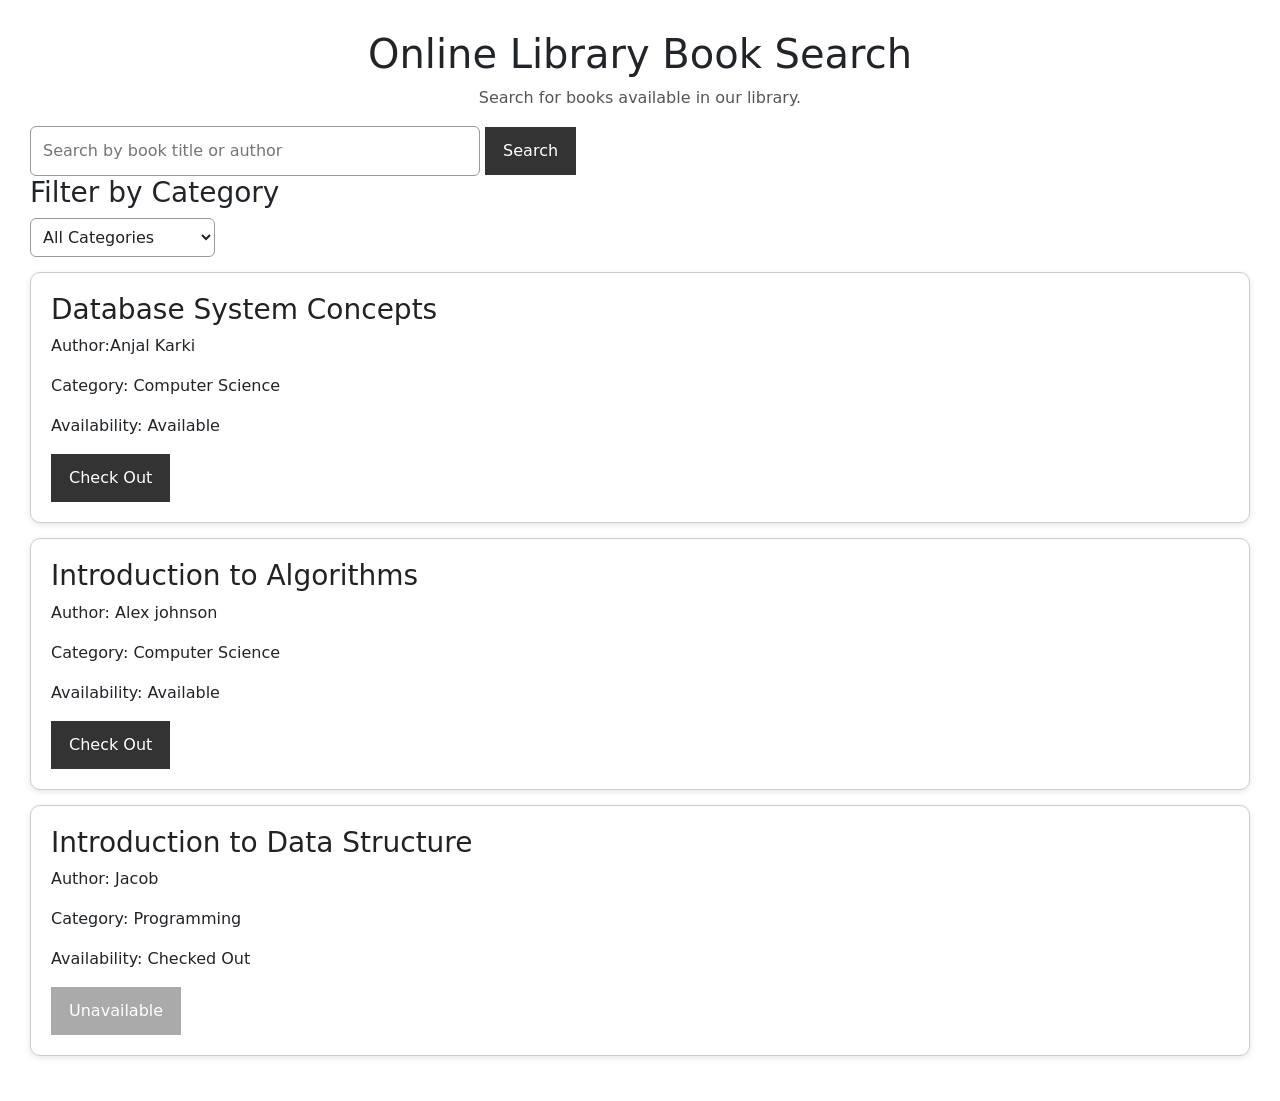
==== checkout.html @ defa2913 "Add book search and checkout interface" ====
<!DOCTYPE html>
<html lang="en">
<head>
    <meta charset="UTF-8">
    <meta name="viewport" content="width=device-width, initial-scale=1.0">
    <title>Book Search - Online Library</title>
    <link rel="stylesheet" href="book-search.css">
    <link href="https://cdn.jsdelivr.net/npm/bootstrap@5.3.3/dist/css/bootstrap.min.css" rel="stylesheet">
</head>
<body>

    <h1>Online Library Book Search</h1>
    <p>Search for books available in our library.</p>

    <input
    type="text"
    id="searchInput"
    placeholder="Search by book title or author"
>

<button onclick="searchBooks()">Search</button>

<h3>Filter by Category</h3>

<select id="categoryFilter" onchange="filterBooks()">
    <option value="all">All Categories</option>
    <option value="Computer Science">Computer Science</option>
    <option value="Programming">Programming</option>
</select>

<script src="script.js"></script>
</body>
</html>
<p id="noResults" style="display: none;">
    No books found matching your search.
</p>

<div class="book">
    <h3>Database System Concepts</h3>
    <p>Author:Anjal Karki</p>
    <p>Category: Computer Science</p>
    <p>Availability: Available</p>
    <button onclick="checkoutBook(this)">Check Out</button>
</div>

<div class="book">
    <h3>Introduction to Algorithms</h3>
    <p>Author: Alex johnson</p>
    <p>Category: Computer Science</p>
    <p>Availability: Available</p>
    <button onclick="checkoutBook(this)">Check Out</button>
</div>

<div class="book">
    <h3>Introduction to Data Structure</h3>
    <p>Author: Jacob</p>
    <p>Category: Programming</p>
    <p>Availability: Checked Out</p>
    <button disabled>Unavailable</button>
</div>
---- book-search.css ----
/* Style the entire page */
body {
    font-family: Arial, sans-serif;
    background-color: #f2f2f2;
    margin: 0;
    padding: 30px;
    color: #222222;
}

/* Main heading */
h1 {
    color: #1a1a1a;
    text-align: center;
}

/* Paragraph below heading */
body > p {
    text-align: center;
    color: #555555;
}

/* Search input */
#searchInput {
    padding: 12px;
    width: 55%;
    max-width: 450px;
    border: 1px solid #999999;
    border-radius: 6px;
    background-color: #ffffff;
    color: #222222;
    font-size: 16px;
}

/* Buttons */
button {
    padding: 12px 18px;
    background-color: #333333;
    color: white;
    border: none;
    border-radius: 6px;
    cursor: pointer;
}

/* Hover effect */
button:hover {
    background-color: #555555;
}

/* Unavailable button */
button:disabled {
    background-color: #aaaaaa;
    color: #ffffff;
    cursor: not-allowed;
}

/* Book cards */
.book {
    background-color: #ffffff;
    padding: 20px;
    margin: 15px 0;
    border-radius: 10px;
    border: 1px solid #cccccc;
    box-shadow: 0 2px 6px rgba(0,0,0,0.10);
}

/* Book title */
.book h3 {
    color: #222222;
    margin-top: 0;
}

/* Category dropdown */
#categoryFilter {
    padding: 8px;
    background-color: #ffffff;
    color: #222222;
    border: 1px solid #999999;
    border-radius: 6px;
}

/* No results message */
#noResults {
    text-align: center;
    color: #666666;
    padding: 20px;
}

/* Navigation bar */
.navbar {
    background-color: #333333 !important;
    border-radius: 6px;
    margin-bottom: 25px;
}

.navbar .nav-link {
    color: #ffffff !important;
}

.navbar .nav-link:hover {
    color: #dddddd !important;
}
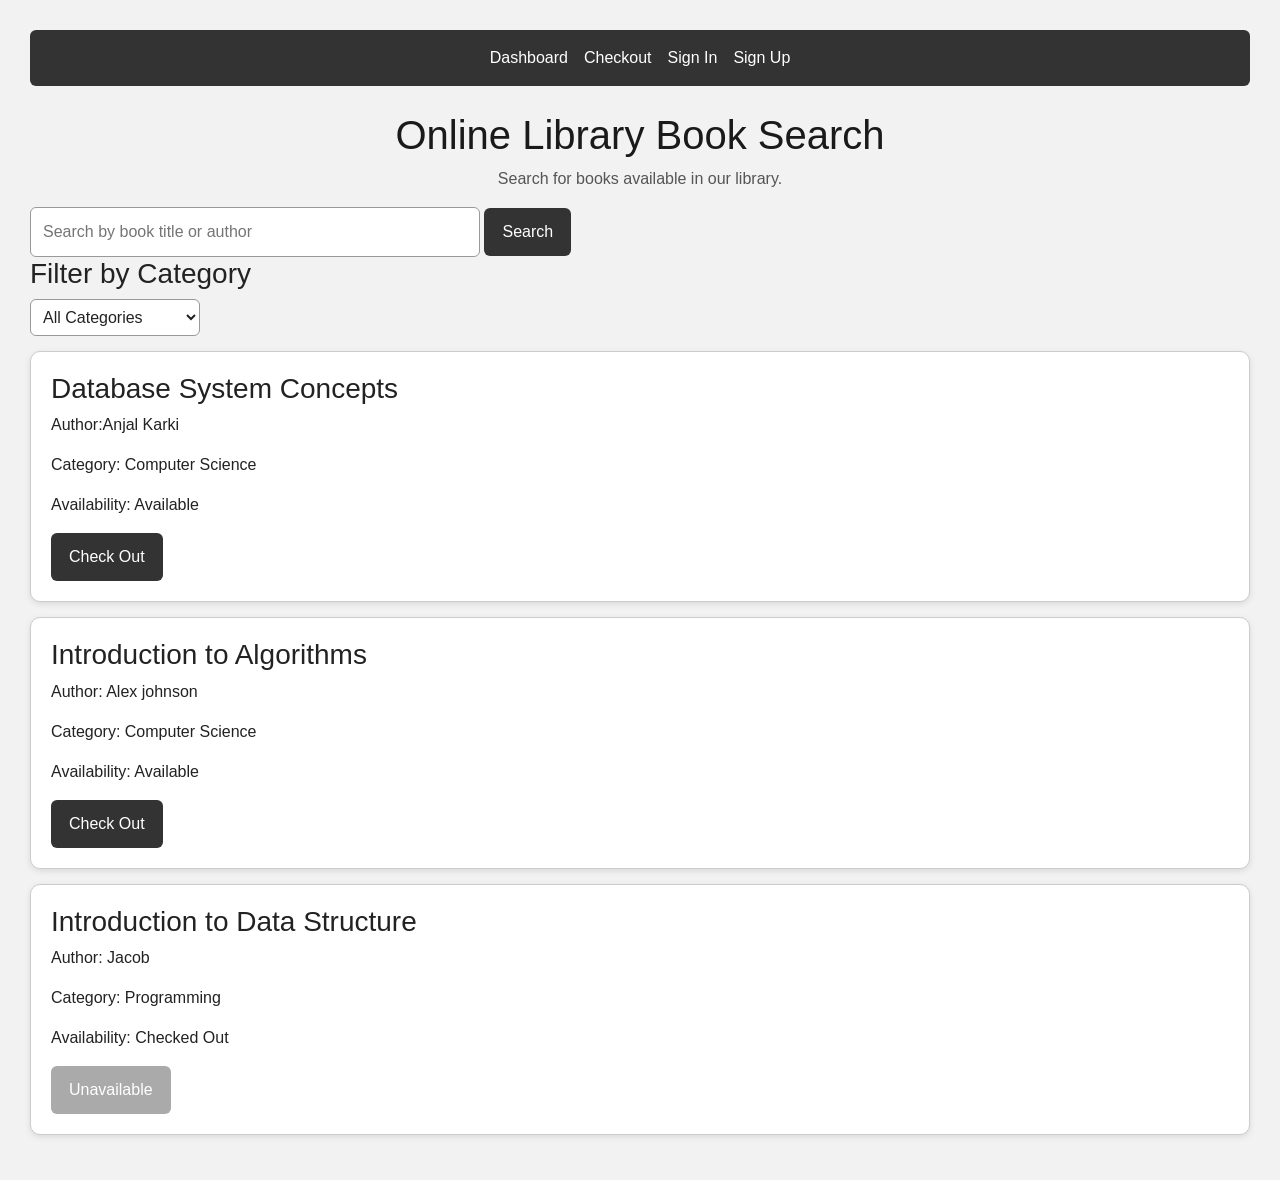
==== commit 3c671573: "Add shared navbar to checkout page" ====
--- a/checkout.html
+++ b/checkout.html
@@ -5,10 +5,28 @@
     <meta charset="UTF-8">
     <meta name="viewport" content="width=device-width, initial-scale=1.0">
     <title>Book Search - Online Library</title>
-    <link rel="stylesheet" href="book-search.css">
-    <link href="https://cdn.jsdelivr.net/npm/bootstrap@5.3.3/dist/css/bootstrap.min.css" rel="stylesheet">
+   <!-- Bootstrap -->
+<link href="https://cdn.jsdelivr.net/npm/bootstrap@5.3.8/dist/css/bootstrap.min.css" rel="stylesheet">
+
+<!-- Team shared stylesheet -->
+<link rel="stylesheet" href="style.css">
+
+<!-- My book search stylesheet -->
+<link rel="stylesheet" href="book-search.css">
 </head>
 <body>
+  
+<!-- Navigation Bar -->
+<nav class="navbar navbar-expand bg-secondary">
+    <div class="container-fluid justify-content-center">
+        <div class="navbar-nav">
+            <a class="nav-link text-white" href="index.php">Dashboard</a>
+            <a class="nav-link text-white" href="checkout.html">Checkout</a>
+            <a class="nav-link text-white" href="sign-in.html">Sign In</a>
+            <a class="nav-link text-white" href="sign-up.html">Sign Up</a>
+        </div>
+    </div>
+</nav>
 
     <h1>Online Library Book Search</h1>
     <p>Search for books available in our library.</p>
--- a/style.css
+++ b/style.css
@@ -0,0 +1,4 @@
+body {
+   background-color: #303030;
+   color: white;
+}
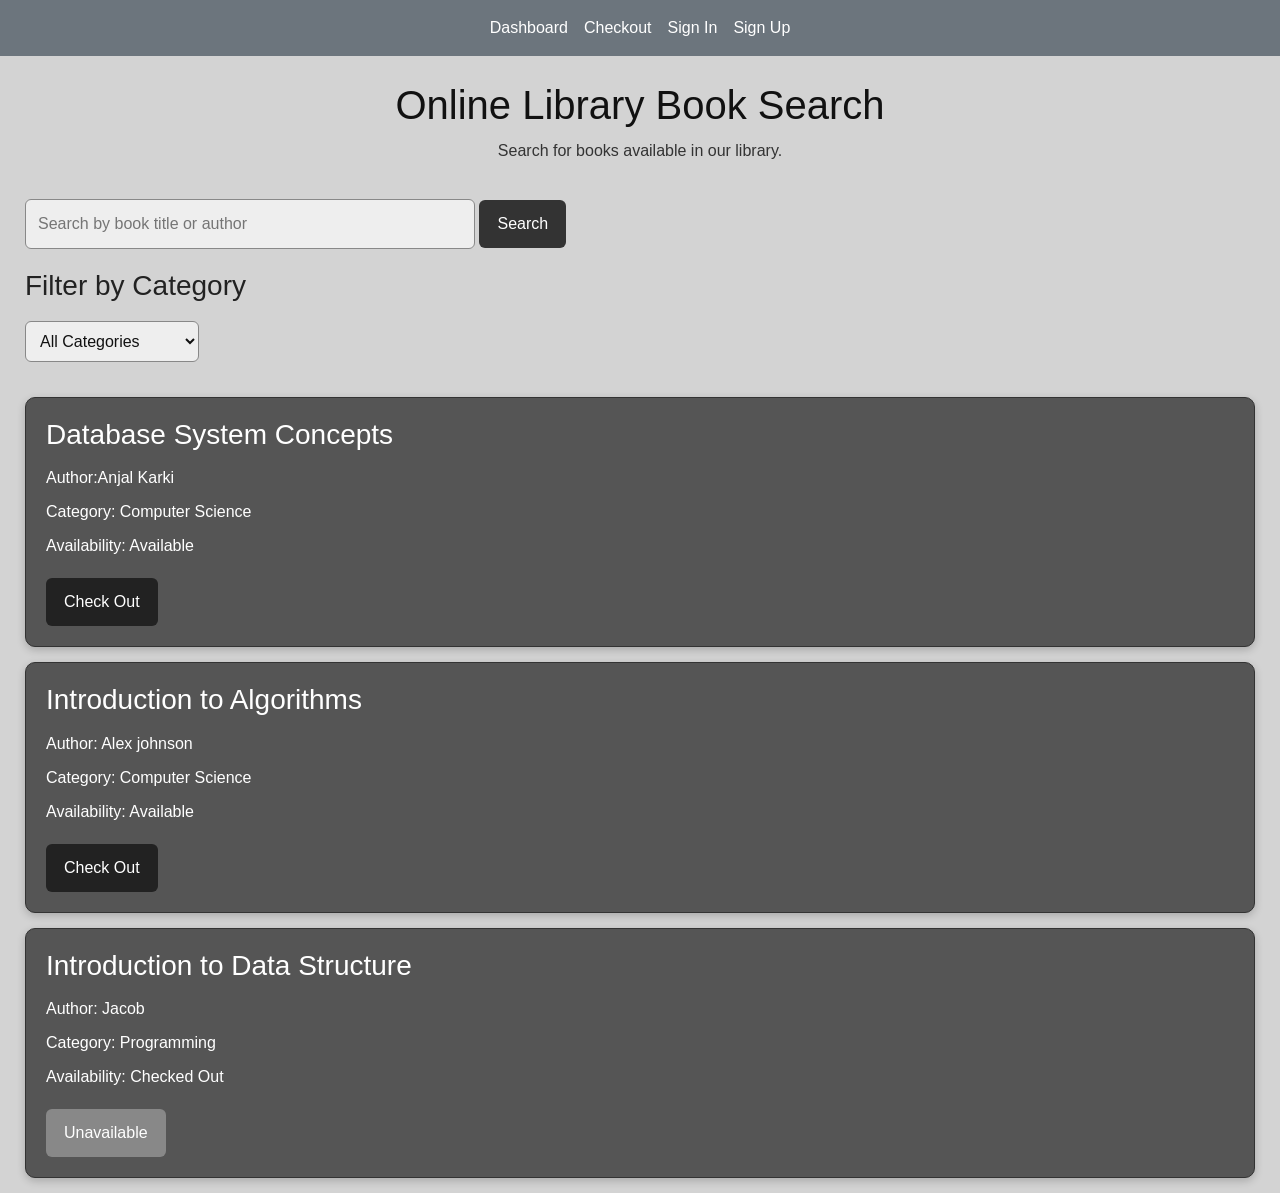
==== commit 3ce96951: "Update book search styling" ====
--- a/checkout.html
+++ b/checkout.html
@@ -16,7 +16,7 @@
 </head>
 <body>
   
-<!-- Navigation Bar -->
+<!-- NAV -->
 <nav class="navbar navbar-expand bg-secondary">
     <div class="container-fluid justify-content-center">
         <div class="navbar-nav">
--- a/book-search.css
+++ b/book-search.css
@@ -1,102 +1,214 @@
 
-/* Style the entire page */
+/* ==============================
+   BOOK SEARCH PAGE
+   ============================== */
+
+/* Main Page */
 body {
     font-family: Arial, sans-serif;
-    background-color: #f2f2f2;
+    background-color: #d3d3d3;
+    color: #111111;
     margin: 0;
-    padding: 30px;
+    padding: 0;
+}
+
+
+
+.navbar {
+    background-color: #6c757d !important;
+    border-radius: 0;
+    margin: 0;
+    padding: 8px 0;
+    width: 100%;
+}
+
+.navbar .nav-link {
+    color: #ffffff !important;
+}
+
+.navbar .nav-link:hover {
+    color: #dddddd !important;
+}
+
+/* ==============================
+   HEADINGS AND TEXT
+   ============================== */
+
+h1 {
+    color: #111111;
+    text-align: center;
+    margin-top: 25px;
+    margin-bottom: 10px;
+}
+
+h2, h3 {
     color: #222222;
-}
-
-/* Main heading */
-h1 {
-    color: #1a1a1a;
-    text-align: center;
-}
-
-/* Paragraph below heading */
+    margin-top: 20px;
+}
+
+/* Page Description */
 body > p {
     text-align: center;
-    color: #555555;
-}
-
-/* Search input */
+    color: #333333;
+}
+
+/* ==============================
+   SEARCH BAR
+   ============================== */
+
 #searchInput {
     padding: 12px;
     width: 55%;
     max-width: 450px;
-    border: 1px solid #999999;
+    border: 1px solid #888888;
     border-radius: 6px;
-    background-color: #ffffff;
-    color: #222222;
+    background-color: #eeeeee;
+    color: #111111;
     font-size: 16px;
-}
-
-/* Buttons */
+    margin-top: 20px;
+    margin-left: 25px;
+}
+
+/* Search Input Focus */
+#searchInput:focus {
+    outline: 2px solid #555555;
+    border-color: #333333;
+}
+
+/* ==============================
+   BUTTONS
+   ============================== */
+
 button {
     padding: 12px 18px;
     background-color: #333333;
-    color: white;
+    color: #ffffff;
     border: none;
     border-radius: 6px;
     cursor: pointer;
 }
 
-/* Hover effect */
-button:hover {
+/* Button Hover */
+button:hover:not(:disabled) {
     background-color: #555555;
 }
 
-/* Unavailable button */
+/* Disabled Button */
 button:disabled {
-    background-color: #aaaaaa;
+    background-color: #999999;
     color: #ffffff;
     cursor: not-allowed;
 }
 
-/* Book cards */
+/* ==============================
+   CATEGORY FILTER
+   ============================== */
+
+#categoryFilter {
+    padding: 10px;
+    background-color: #eeeeee;
+    color: #111111;
+    border: 1px solid #888888;
+    border-radius: 6px;
+    margin-left: 25px;
+    margin-top: 10px;
+    margin-bottom: 20px;
+    cursor: pointer;
+}
+
+/* Category Heading */
+body > h3 {
+    margin-left: 25px;
+}
+
+/* ==============================
+   AVAILABLE BOOKS
+   ============================== */
+
+body > h2 {
+    margin-left: 25px;
+    margin-top: 20px;
+}
+
+/* Book Cards */
 .book {
-    background-color: #ffffff;
+    background-color: #555555;
+    color: #ffffff;
     padding: 20px;
-    margin: 15px 0;
+    margin: 15px 25px;
     border-radius: 10px;
-    border: 1px solid #cccccc;
-    box-shadow: 0 2px 6px rgba(0,0,0,0.10);
-}
-
-/* Book title */
+    border: 1px solid #333333;
+    box-shadow: 0 3px 8px rgba(0, 0, 0, 0.2);
+}
+
+/* Book Title */
 .book h3 {
-    color: #222222;
+    color: #ffffff;
     margin-top: 0;
-}
-
-/* Category dropdown */
-#categoryFilter {
-    padding: 8px;
-    background-color: #ffffff;
-    color: #222222;
-    border: 1px solid #999999;
-    border-radius: 6px;
-}
-
-/* No results message */
+    margin-bottom: 15px;
+}
+
+/* Book Details */
+.book p {
+    color: #ffffff;
+    margin-bottom: 10px;
+}
+
+/* Book Checkout Button */
+.book button {
+    background-color: #222222;
+    margin-top: 10px;
+}
+
+.book button:hover:not(:disabled) {
+    background-color: #444444;
+}
+
+.book button:disabled {
+    background-color: #888888;
+}
+
+/* ==============================
+   NO RESULTS MESSAGE
+   ============================== */
+
 #noResults {
     text-align: center;
-    color: #666666;
+    color: #333333;
     padding: 20px;
-}
-
-/* Navigation bar */
-.navbar {
-    background-color: #333333 !important;
-    border-radius: 6px;
-    margin-bottom: 25px;
-}
-
-.navbar .nav-link {
-    color: #ffffff !important;
-}
-
-.navbar .nav-link:hover {
-    color: #dddddd !important;
-}
+    margin: 20px 25px;
+    font-size: 17px;
+}
+
+/* ==============================
+   RESPONSIVE DESIGN
+   ============================== */
+
+@media (max-width: 600px) {
+
+    h1 {
+        font-size: 26px;
+        padding: 0 15px;
+    }
+
+    #searchInput {
+        width: calc(100% - 50px);
+        max-width: none;
+        margin-right: 25px;
+        margin-bottom: 10px;
+    }
+
+    #categoryFilter {
+        max-width: calc(100% - 50px);
+    }
+
+    .book {
+        margin: 15px;
+        padding: 15px;
+    }
+
+    .navbar .nav-link {
+        font-size: 13px;
+        padding: 8px;
+    }
+}
